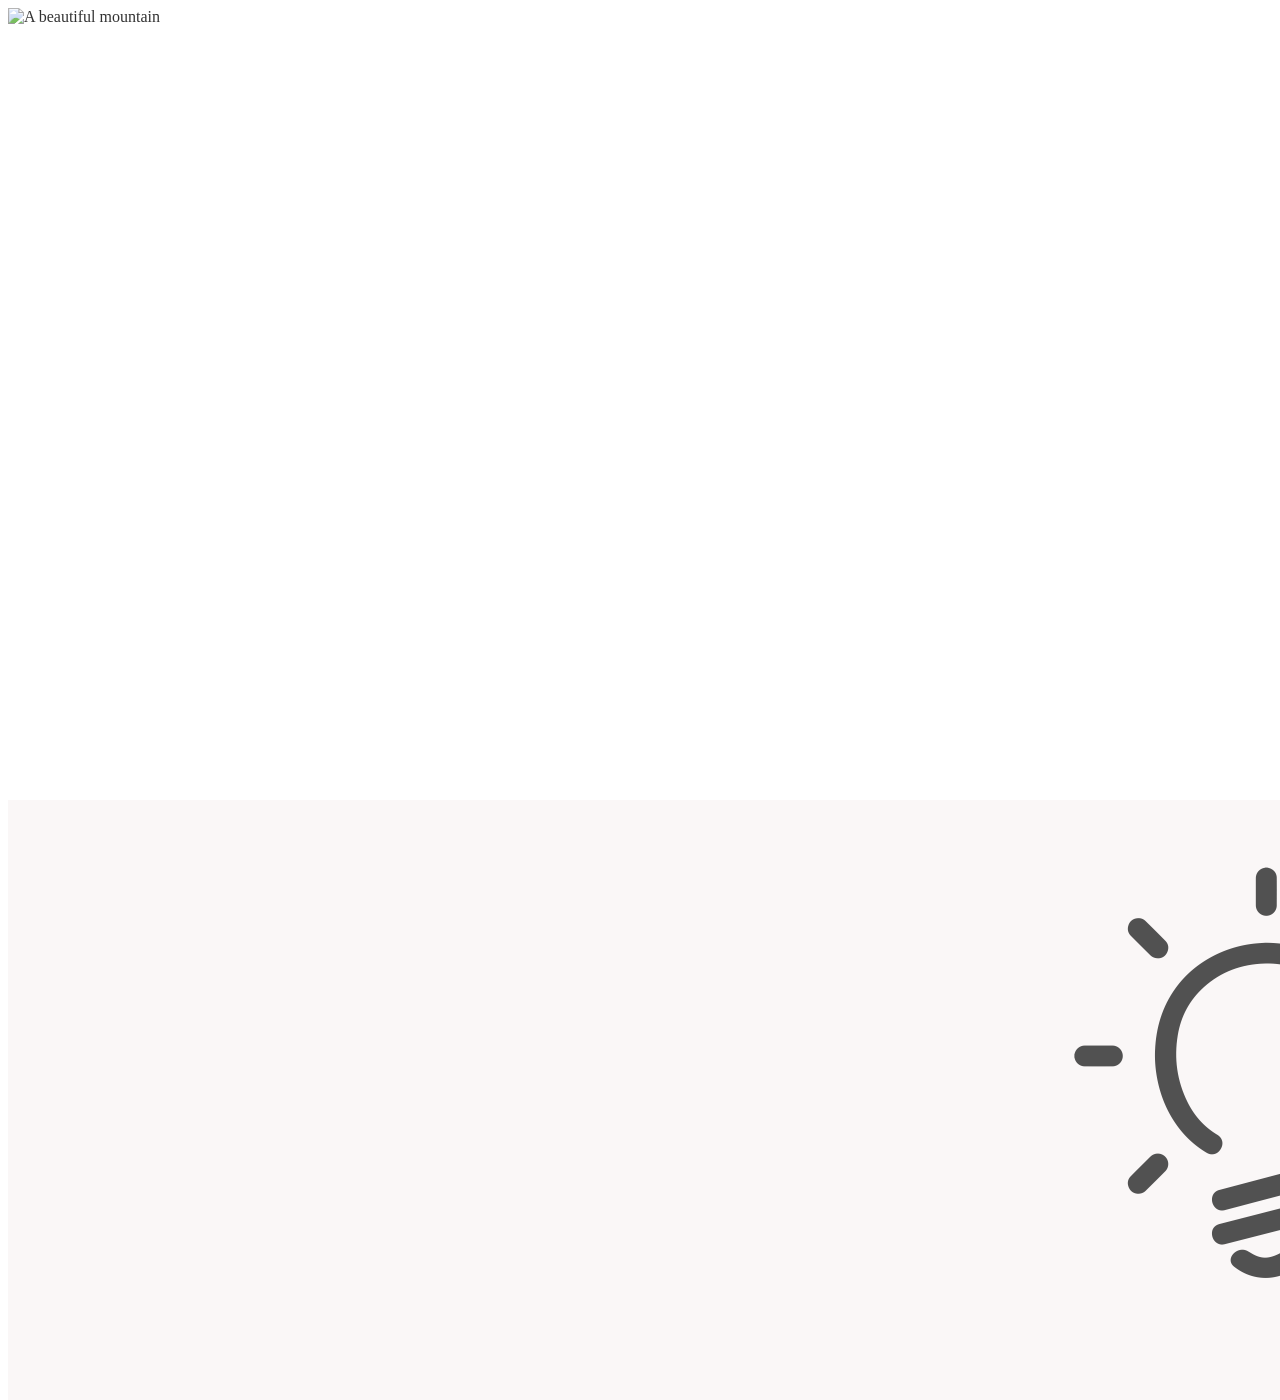
==== index.html @ 34be2cbc "Added form right side skeleton" ====
<!DOCTYPE html>
<html lang="en">
<head>
    <meta charset="UTF-8">
    <meta name="viewport" content="width=device-width, initial-scale=1.0">
    <link rel="stylesheet" href="styles.css">
    <title>Document</title>
</head>
<body>
    <div class="left">
        <div class="side-image">
            <img src="./mountain.jpg" alt="A beautiful mountain">
        </div> 
        <div class="logo">
            <img class="brand" src="./lightbulb.png" alt="Lightbulb logo">
            <h1 class="brand">BULB</h1>
        </div>
    </div>
    <div class="right">
        <div class="upper">
            <h2 class="subtitle">This is not a real online service.</h2>
            <p>You do not need something like this in your life, yet here it is</p>
        </div>
        <form>
            <caption>Let's do this!</caption>
        </form>
    </div>
</body>
</html>
---- styles.css ----
@font-face {
    font-family: myFont;
    src: url(./oldenburg-regular-webfont.woff);
    src: url(./oldenburg-regular-webfont.woff2);
}

body{
    display: flex;
}

h1{
    font-family: myFont;
    font-size: 10rem;
    color: rgb(70, 66, 66);
}

.side-image{
    position: relative;
    overflow: hidden;
    width: 3000px;
    height: 100vh;
    opacity: 0.8;
}

.logo{
    position: absolute;
    width: 3000px;
    height: 600px;
    top: 800px;

    display: flex;
    justify-content: center;
    align-items: center;

    background-color: rgba(246, 239, 239, 0.5);
}
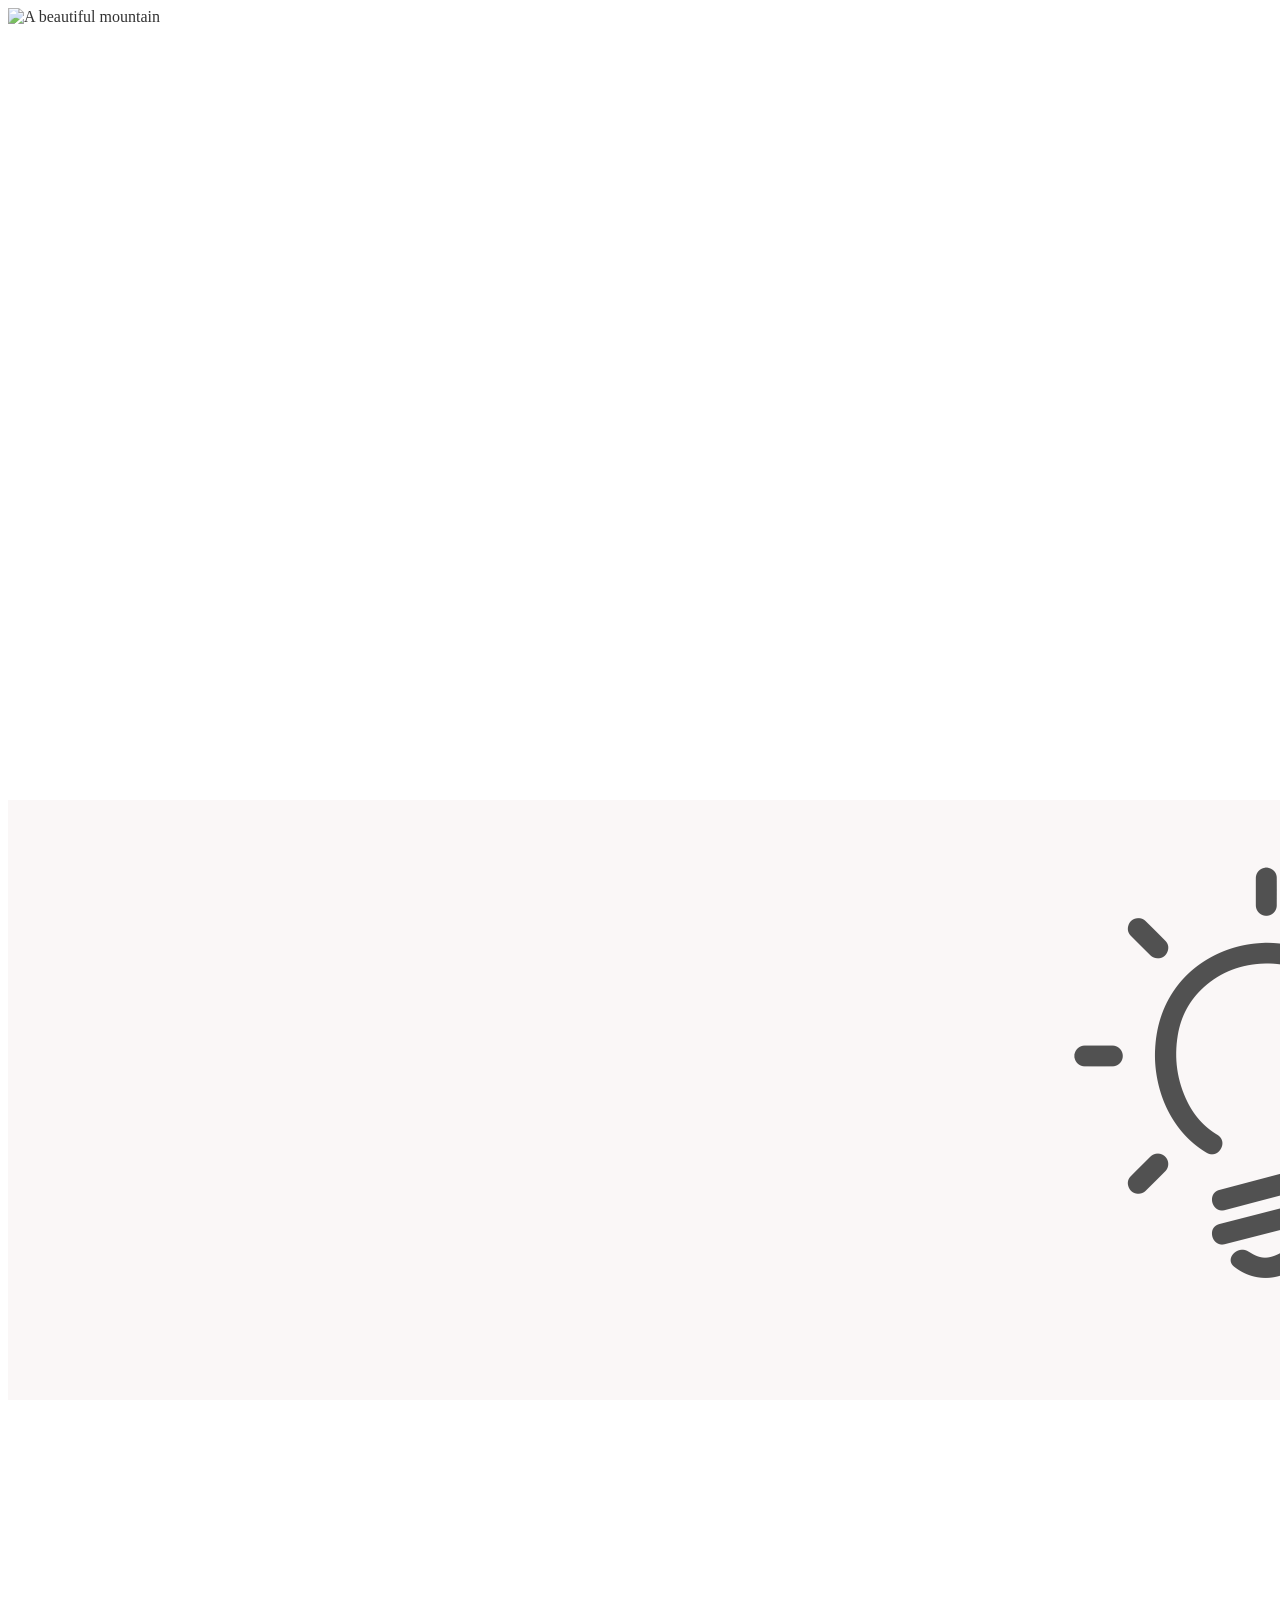
==== commit b4fb7d3c: "Completed html skeleton and basic styling" ====
--- a/index.html
+++ b/index.html
@@ -21,8 +21,35 @@
             <h2 class="subtitle">This is not a real online service.</h2>
             <p>You do not need something like this in your life, yet here it is</p>
         </div>
-        <form>
-            <caption>Let's do this!</caption>
+        <form action="" method="get">
+            <h3>Let's do this!</h3>
+            <section>
+                <label for="first-name">FIRST NAME</label>
+                <input type="text" id="first-name" name="first-name" value="John">
+
+                <label for="last-name">LAST NAME</label>
+                <input type="text" id="last-name" name="last-name" value="Doe">
+
+                <label for="email">EMAIL</label>
+                <input type="email" 
+                    id="email" 
+                    name="email" 
+                    value="e@mail.com"  
+                    placeholder="personal@mail.com">
+
+                <label for="tel-num">PHONE NUMBER</label>
+                <input type="tel" id="tel-num" name="tel-num" value="0000-0000">
+
+                <label for="password">PASSWORD</label>
+                <input type="password" id="password" name="password" value="xxxx">
+
+                <label for="confirm-psw">CONFIRM PASSWORD</label>
+                <input type="password" id="confirm-psw" name="confirm-psw" value="xxxx">
+            </section>
+
+            <button type="submit">Create Account</button>
+
+            <h4>Already have an account? <a href="">Log in</a></h4>
         </form>
     </div>
 </body>
--- a/styles.css
+++ b/styles.css
@@ -6,6 +6,7 @@
 
 body{
     display: flex;
+    width: 100vh;
 }
 
 h1{
@@ -35,4 +36,7 @@
     background-color: rgba(246, 239, 239, 0.5);
 }
 
-
+.right{
+    height: 100vh;
+    font-size: 5rem;
+}
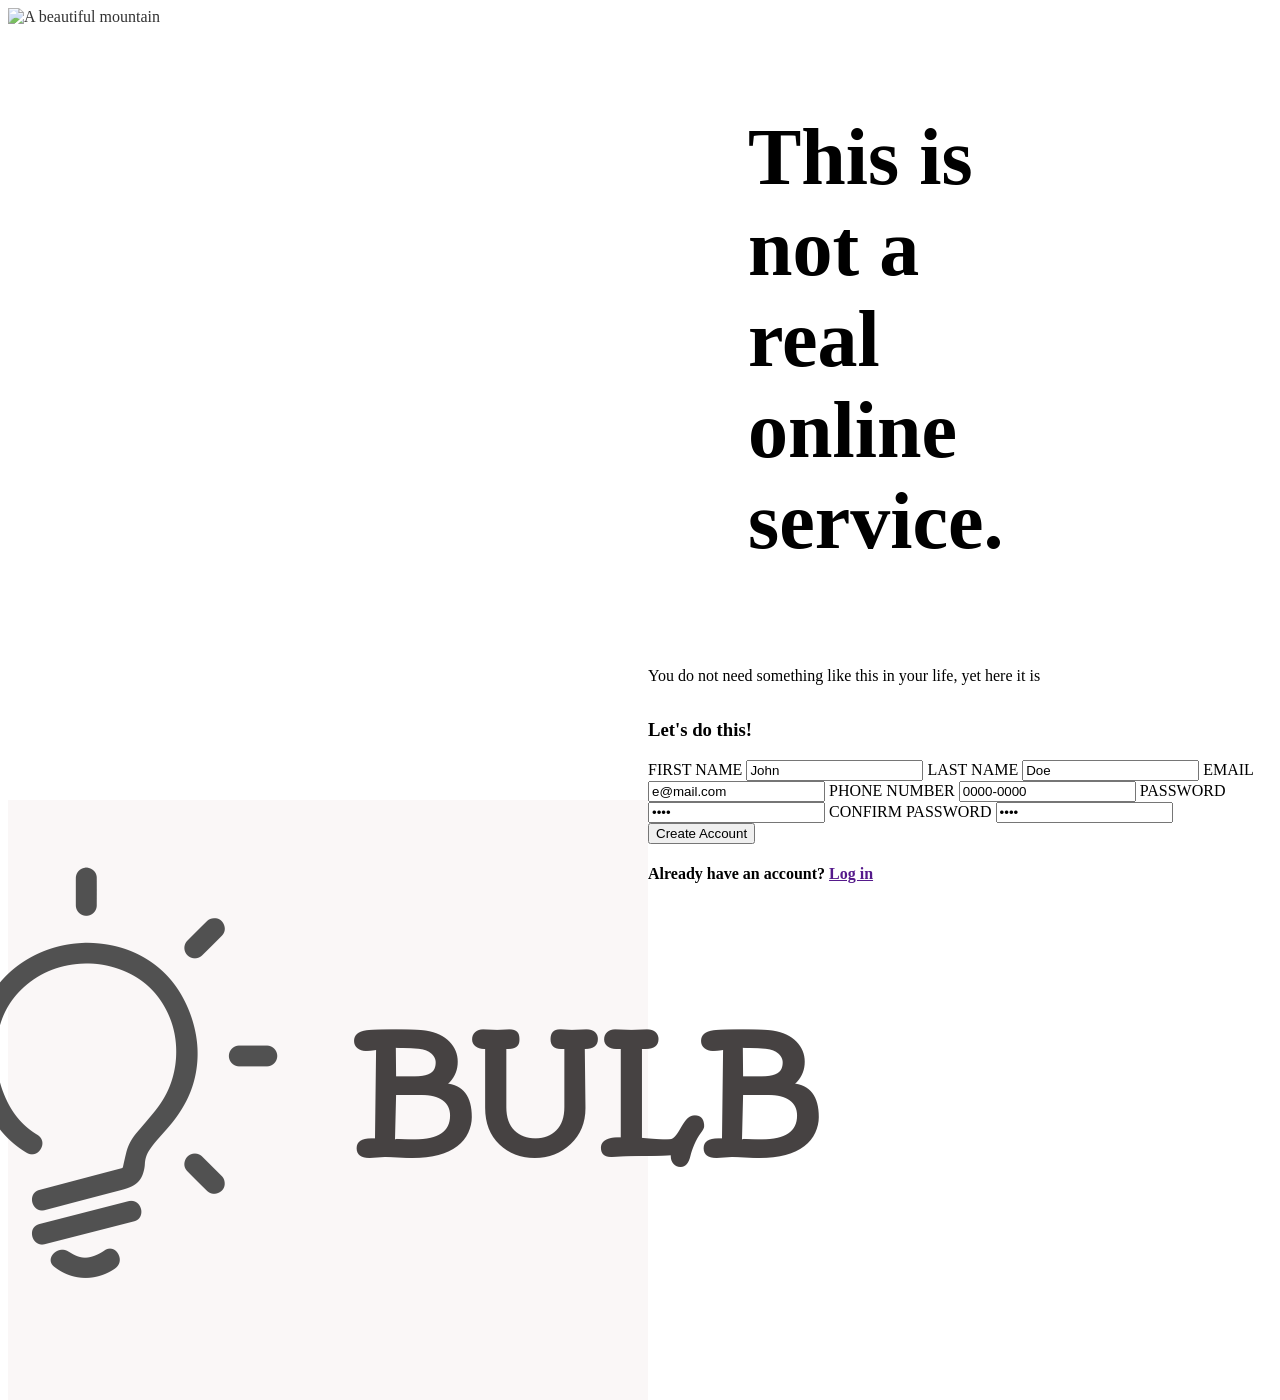
==== commit b370079a: "Changed vh with vw for elements left and right" ====
--- a/index.html
+++ b/index.html
@@ -18,7 +18,7 @@
     </div>
     <div class="right">
         <div class="upper">
-            <h2 class="subtitle">This is not a real online service.</h2>
+            <h2>This is not a real online service.</h2>
             <p>You do not need something like this in your life, yet here it is</p>
         </div>
         <form action="" method="get">
--- a/styles.css
+++ b/styles.css
@@ -6,7 +6,6 @@
 
 body{
     display: flex;
-    width: 100vh;
 }
 
 h1{
@@ -15,17 +14,26 @@
     color: rgb(70, 66, 66);
 }
 
+h2{
+    font-size: 5rem;
+    margin: 100px;
+}
+
+.upper{
+    width:50vh;
+}
+
 .side-image{
     position: relative;
     overflow: hidden;
-    width: 3000px;
+    width: 50vw;
     height: 100vh;
     opacity: 0.8;
 }
 
 .logo{
     position: absolute;
-    width: 3000px;
+    width: 50vw;
     height: 600px;
     top: 800px;
 
@@ -38,5 +46,10 @@
 
 .right{
     height: 100vh;
-    font-size: 5rem;
+    display: flex;
+    flex-direction: column;
+    justify-content: center;
+    
 }
+
+
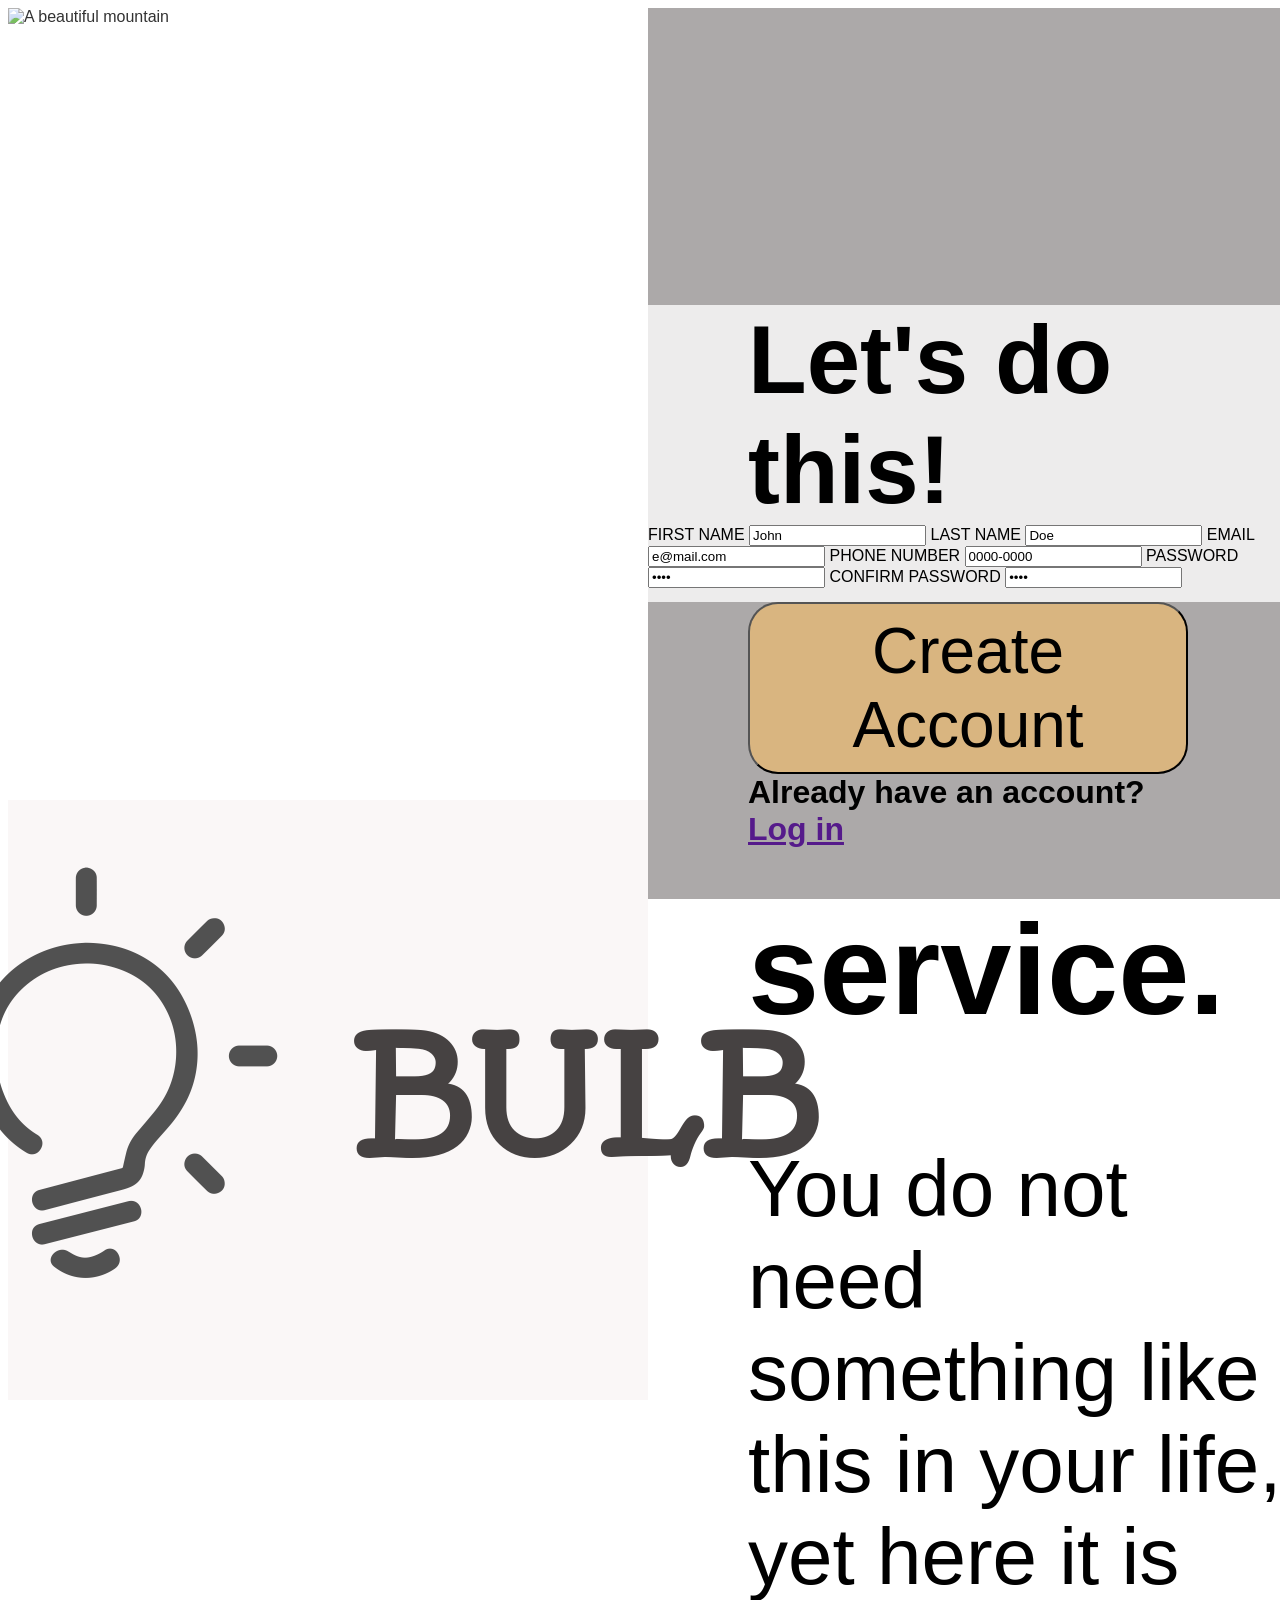
==== commit c017f293: "Reviewed margins of various elements" ====
--- a/index.html
+++ b/index.html
@@ -46,11 +46,12 @@
                 <label for="confirm-psw">CONFIRM PASSWORD</label>
                 <input type="password" id="confirm-psw" name="confirm-psw" value="xxxx">
             </section>
-
+        </form>
+        <div class="lower">
             <button type="submit">Create Account</button>
 
             <h4>Already have an account? <a href="">Log in</a></h4>
-        </form>
+        </div>
     </div>
 </body>
 </html>
--- a/styles.css
+++ b/styles.css
@@ -6,6 +6,7 @@
 
 body{
     display: flex;
+    font-family: 'Segoe UI', Tahoma, Geneva, Verdana, sans-serif;
 }
 
 h1{
@@ -15,12 +16,49 @@
 }
 
 h2{
+    font-size: 8rem;
+    margin: 300px 100px 100px 100px;
+}
+
+h3{
+    font-size: 6rem;
+    margin: 0 0 0 100px;
+}
+
+h4{
+    font-size: 2rem;
+    margin: 0 100px 0 100px;
+}
+
+p{
     font-size: 5rem;
-    margin: 100px;
+    margin: 0 0 0 100px;
+}
+
+button{
+    font-size: 4rem;
+    background-color: rgb(217, 181, 128);
+    padding: 10px 30px 10px 30px;
+    margin: 0 100px 0 100px;
+    border-radius: 30px;
 }
 
 .upper{
-    width:50vh;
+    width: 50vw;
+    height: 33vh;
+    background-color: rgb(172, 169, 169);
+}
+
+form{
+    width: 50vw;
+    height: 33vh;
+    background-color: rgb(237, 236, 236);
+}
+
+.lower{
+    width: 50vw;
+    height: 33vh;
+    background-color: rgb(172, 169, 169);
 }
 
 .side-image{
@@ -48,8 +86,6 @@
     height: 100vh;
     display: flex;
     flex-direction: column;
-    justify-content: center;
-    
 }
 
 
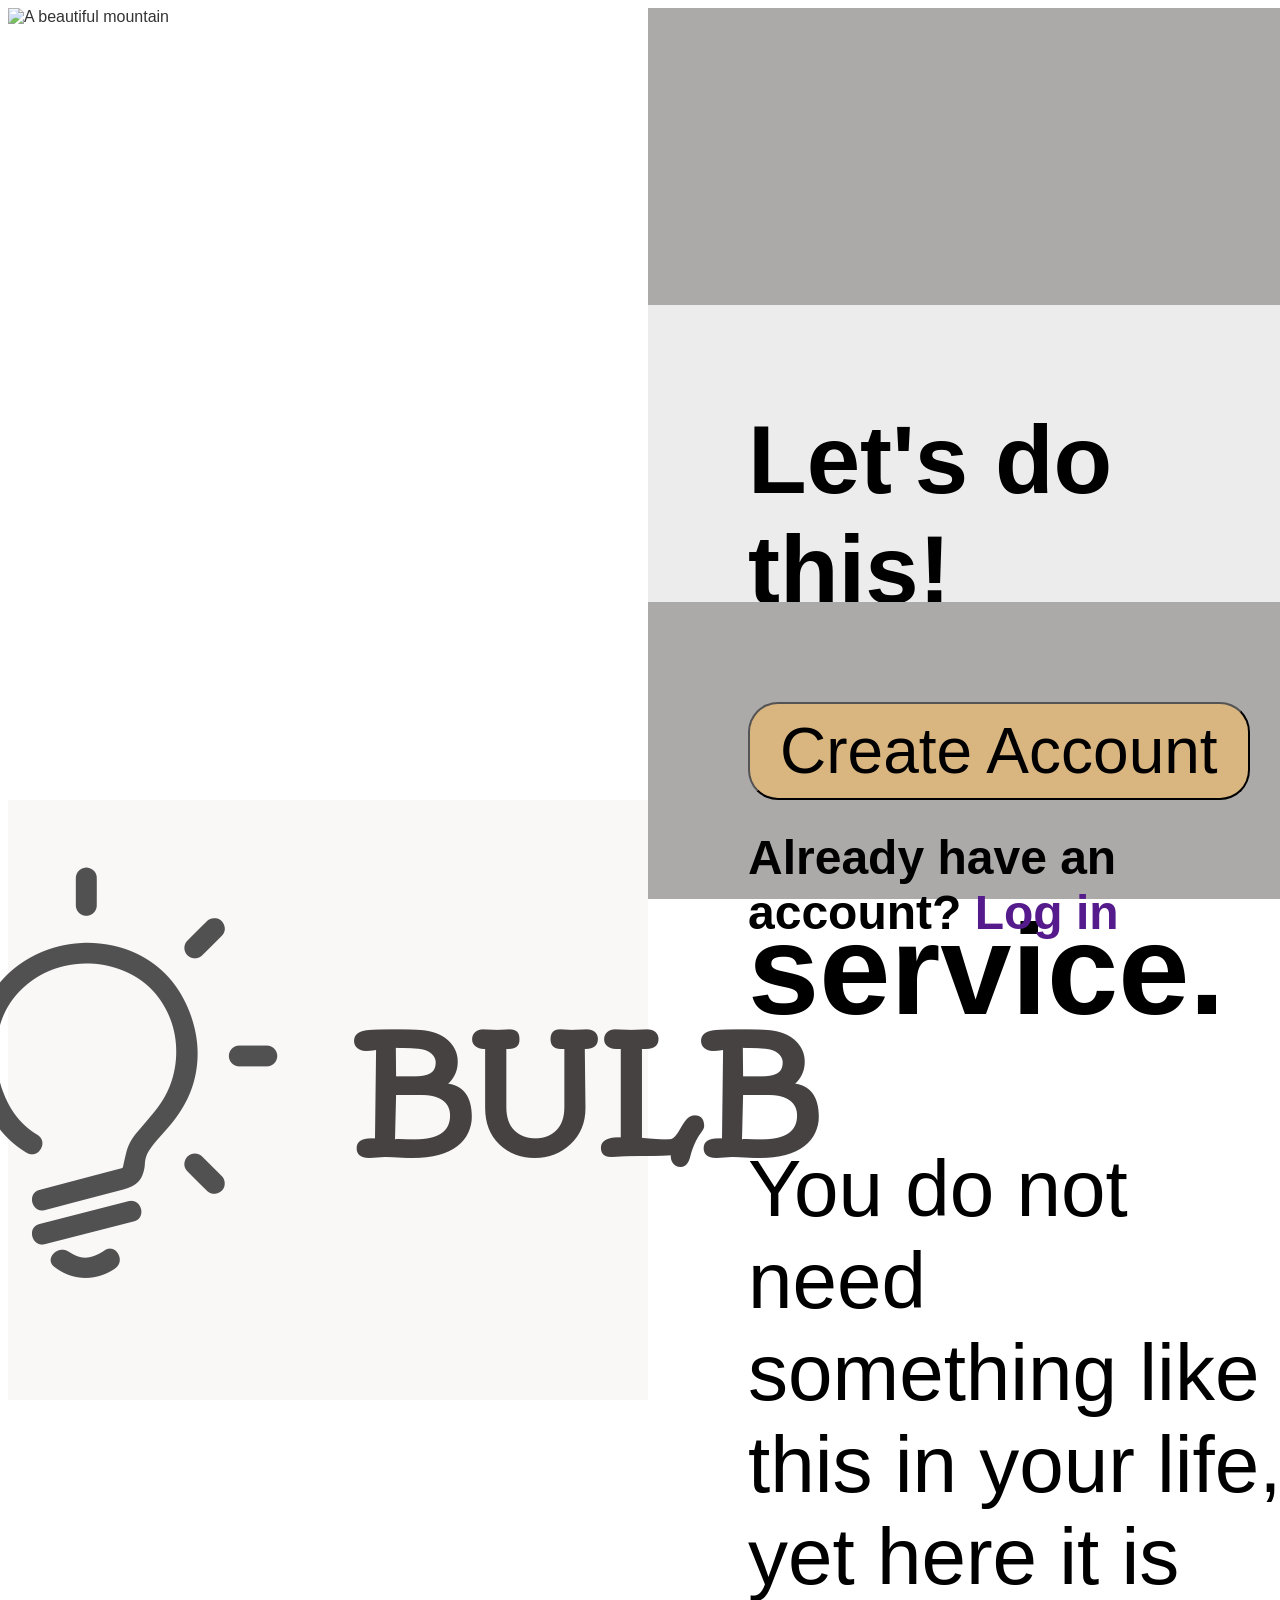
==== commit 38b82591: "Targeted my-form with submit button out of scope" ====
--- a/index.html
+++ b/index.html
@@ -21,7 +21,7 @@
             <h2>This is not a real online service.</h2>
             <p>You do not need something like this in your life, yet here it is</p>
         </div>
-        <form action="" method="get">
+        <form action="" method="get" id="my-form">
             <h3>Let's do this!</h3>
             <section>
                 <label for="first-name">FIRST NAME</label>
@@ -48,7 +48,7 @@
             </section>
         </form>
         <div class="lower">
-            <button type="submit">Create Account</button>
+            <button type="submit" form="my-form">Create Account</button>
 
             <h4>Already have an account? <a href="">Log in</a></h4>
         </div>
--- a/styles.css
+++ b/styles.css
@@ -22,12 +22,12 @@
 
 h3{
     font-size: 6rem;
-    margin: 0 0 0 100px;
+    margin: 100px 0 0 100px;
 }
 
 h4{
-    font-size: 2rem;
-    margin: 0 100px 0 100px;
+    font-size: 3rem;
+    margin: 30px 0 0 100px;
 }
 
 p{
@@ -35,11 +35,15 @@
     margin: 0 0 0 100px;
 }
 
+a{
+    text-decoration: none;
+}
+
 button{
     font-size: 4rem;
     background-color: rgb(217, 181, 128);
     padding: 10px 30px 10px 30px;
-    margin: 0 100px 0 100px;
+    margin: 100px 0 0 100px;
     border-radius: 30px;
 }
 
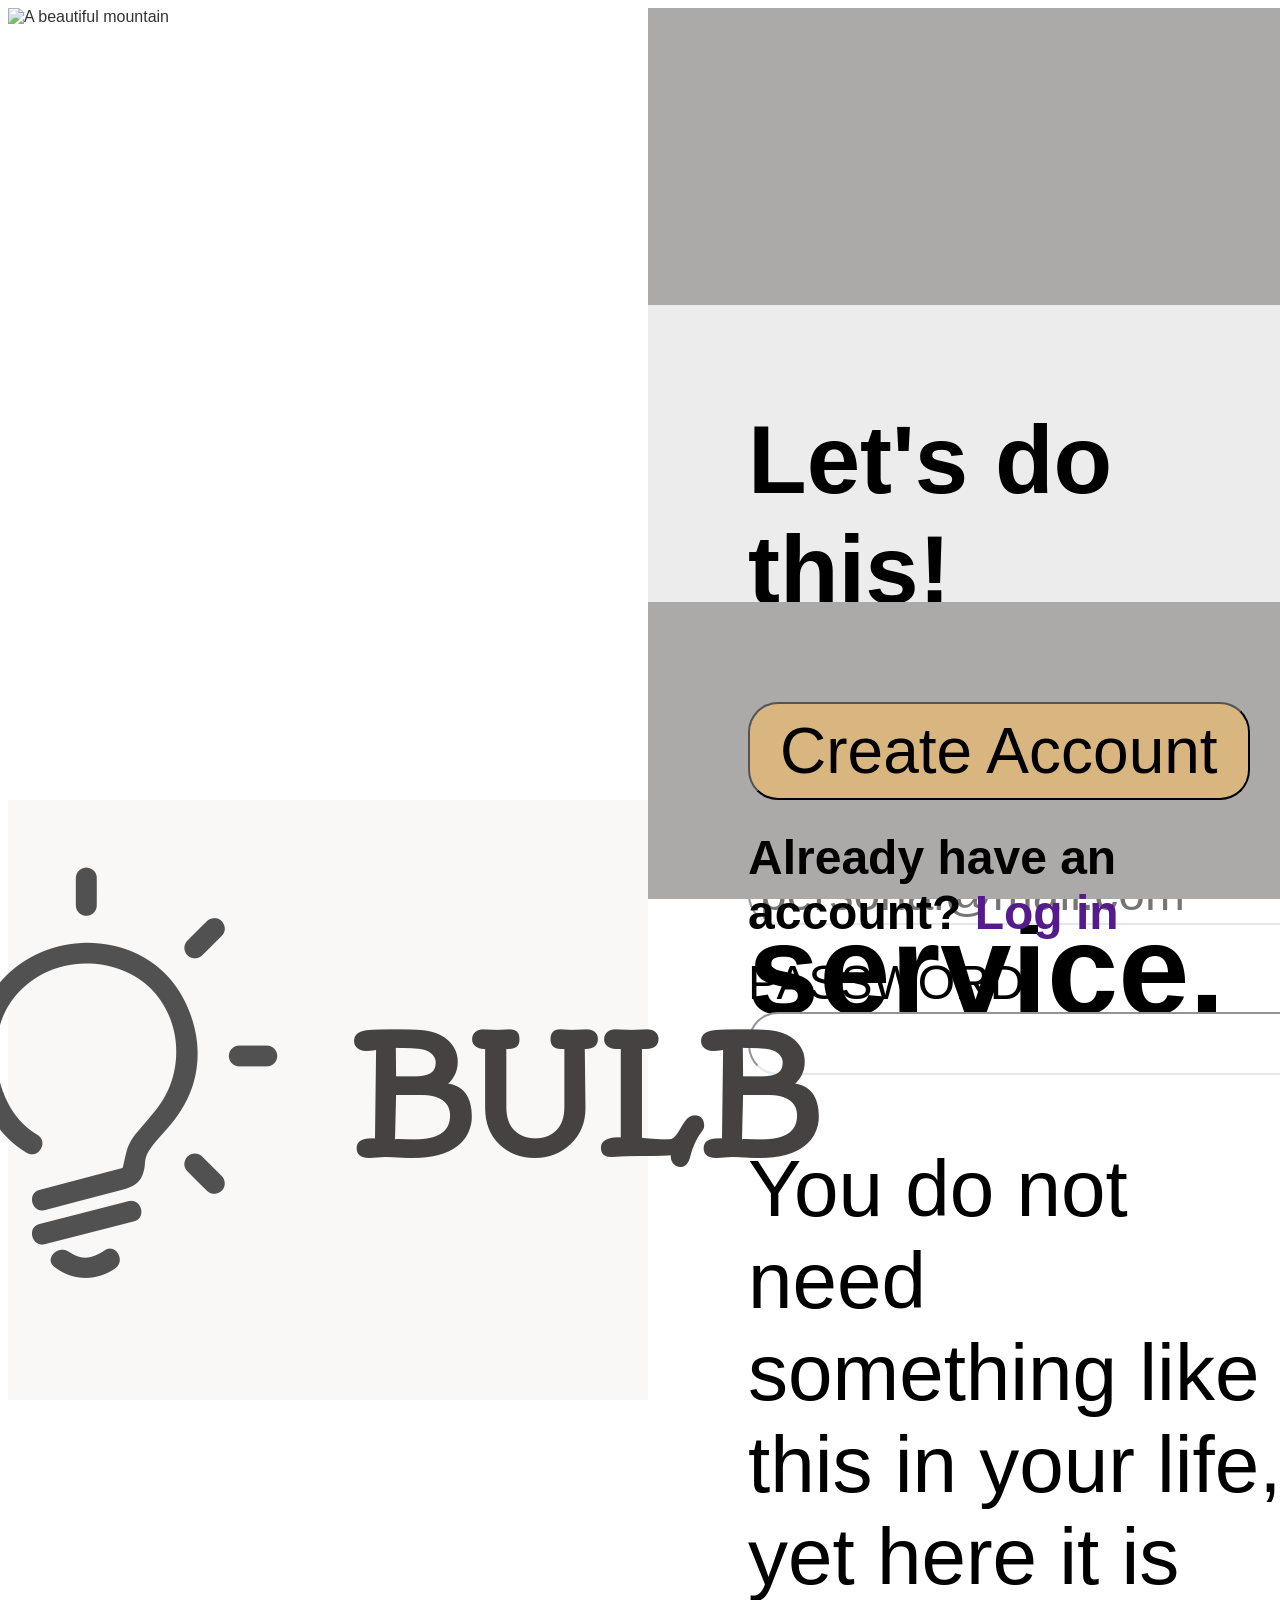
==== commit b08e1ee9: "Finalized page layout" ====
--- a/index.html
+++ b/index.html
@@ -24,27 +24,30 @@
         <form action="" method="get" id="my-form">
             <h3>Let's do this!</h3>
             <section>
-                <label for="first-name">FIRST NAME</label>
-                <input type="text" id="first-name" name="first-name" value="John">
+                <div class="form-left">
+                    <label for="first-name">FIRST NAME</label>
+                    <input type="text" id="first-name" name="first-name" value="">
 
-                <label for="last-name">LAST NAME</label>
-                <input type="text" id="last-name" name="last-name" value="Doe">
+                    <label for="email">EMAIL</label>
+                    <input type="email" 
+                        id="email" 
+                        name="email" 
+                        value=""  
+                        placeholder="personal@mail.com">
 
-                <label for="email">EMAIL</label>
-                <input type="email" 
-                    id="email" 
-                    name="email" 
-                    value="e@mail.com"  
-                    placeholder="personal@mail.com">
+                    <label for="password">PASSWORD</label>
+                    <input type="password" id="password" name="password" value="">
+                </div>
+                <div class="form-right">
+                    <label for="last-name">LAST NAME</label>
+                    <input type="text" id="last-name" name="last-name" value="">
 
-                <label for="tel-num">PHONE NUMBER</label>
-                <input type="tel" id="tel-num" name="tel-num" value="0000-0000">
+                    <label for="tel-num">PHONE NUMBER</label>
+                    <input type="tel" id="tel-num" name="tel-num" value="">
 
-                <label for="password">PASSWORD</label>
-                <input type="password" id="password" name="password" value="xxxx">
-
-                <label for="confirm-psw">CONFIRM PASSWORD</label>
-                <input type="password" id="confirm-psw" name="confirm-psw" value="xxxx">
+                    <label for="confirm-psw">CONFIRM PASSWORD</label>
+                    <input type="password" id="confirm-psw" name="confirm-psw" value="">
+                </div>
             </section>
         </form>
         <div class="lower">
--- a/styles.css
+++ b/styles.css
@@ -57,6 +57,45 @@
     width: 50vw;
     height: 33vh;
     background-color: rgb(237, 236, 236);
+
+    display: flex;
+    flex-direction: column;
+}
+
+section{
+    display: flex;
+}
+
+.form-left,
+.form-right{
+    display: flex;
+    flex-direction: column;
+
+    margin: 0 0 0 100px;
+}
+
+.form-right{
+    margin: 0 0 0 300px;
+}
+
+label{
+    font-size: 3rem;
+    margin: 30px 0 2px 0;
+}
+
+input{
+    font-size: 3rem;
+    padding: 2px 10px 2px 10px;
+    border-radius: 30px;
+    border-color: #E5E7EB;
+}
+
+input:user-invalid{
+    border-color: red;
+}
+
+input:focus{
+    border-color: rgb(47, 149, 244);
 }
 
 .lower{
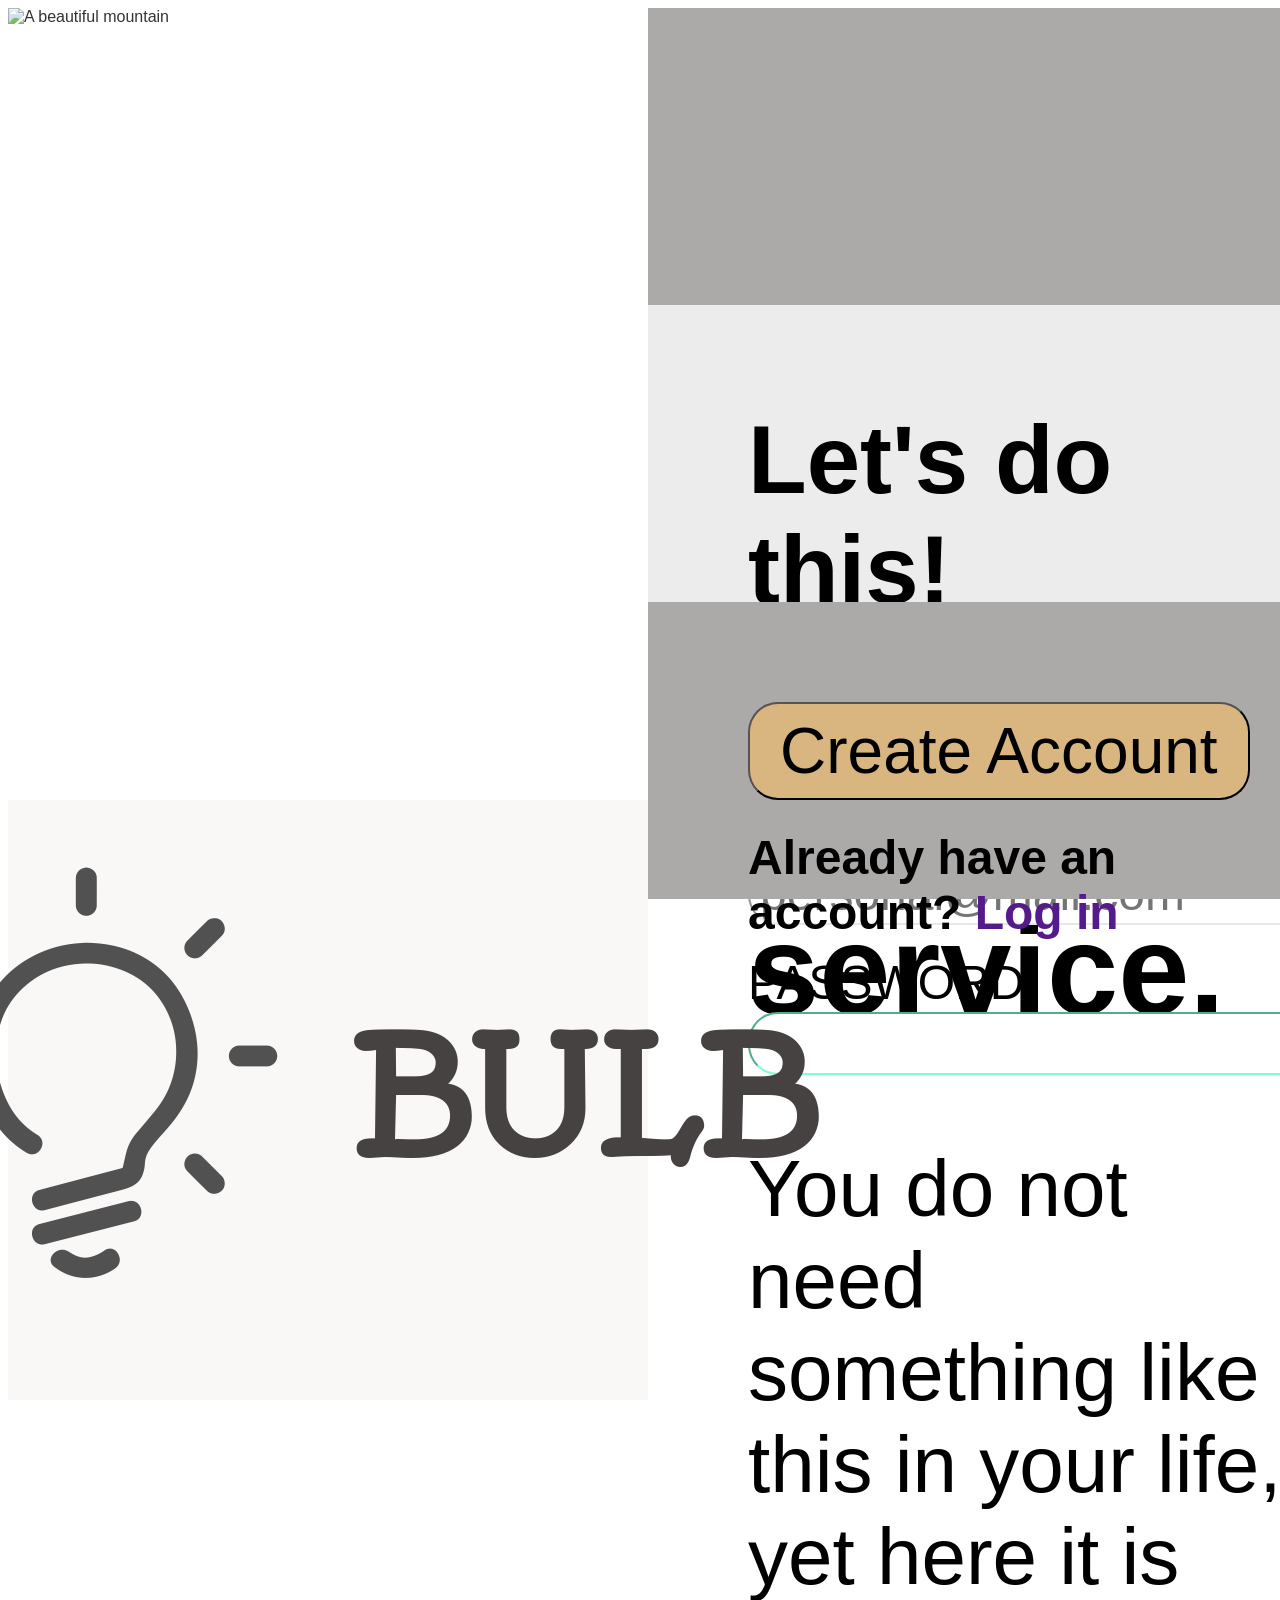
==== commit 22d9fe31: "Added required attribute and borders" ====
--- a/index.html
+++ b/index.html
@@ -26,27 +26,42 @@
             <section>
                 <div class="form-left">
                     <label for="first-name">FIRST NAME</label>
-                    <input type="text" id="first-name" name="first-name" value="">
+                    <input type="text" 
+                        id="first-name" 
+                        name="first-name" 
+                        value=""
+                        minlength="2"
+                        maxlength="20">
 
                     <label for="email">EMAIL</label>
                     <input type="email" 
                         id="email" 
                         name="email" 
                         value=""  
-                        placeholder="personal@mail.com">
+                        placeholder="personal@mail.com"
+                        pattern="^[^@]+@[^@]+\.[^@]+$">
 
                     <label for="password">PASSWORD</label>
-                    <input type="password" id="password" name="password" value="">
+                    <input type="password" id="password" name="password" value="" required>
                 </div>
                 <div class="form-right">
                     <label for="last-name">LAST NAME</label>
-                    <input type="text" id="last-name" name="last-name" value="">
+                    <input type="text" 
+                        id="last-name" 
+                        name="last-name" 
+                        value=""
+                        minlength="2"
+                        maxlength="20">
 
                     <label for="tel-num">PHONE NUMBER</label>
-                    <input type="tel" id="tel-num" name="tel-num" value="">
+                    <input type="tel" 
+                        id="tel-num"   
+                        name="tel-num" 
+                        value=""
+                        pattern="^(\+\d{1,2}\s)?\(?\d{3}\)?[\s.-]\d{3}[\s.-]\d{4}$">
 
                     <label for="confirm-psw">CONFIRM PASSWORD</label>
-                    <input type="password" id="confirm-psw" name="confirm-psw" value="">
+                    <input type="password" id="confirm-psw" name="confirm-psw" value="" required>
                 </div>
             </section>
         </form>
--- a/styles.css
+++ b/styles.css
@@ -94,8 +94,12 @@
     border-color: red;
 }
 
+input:required{
+    border-color: aquamarine;
+}
+
 input:focus{
-    border-color: rgb(47, 149, 244);
+    border: 2px solid rgb(56, 143, 243);
 }
 
 .lower{
